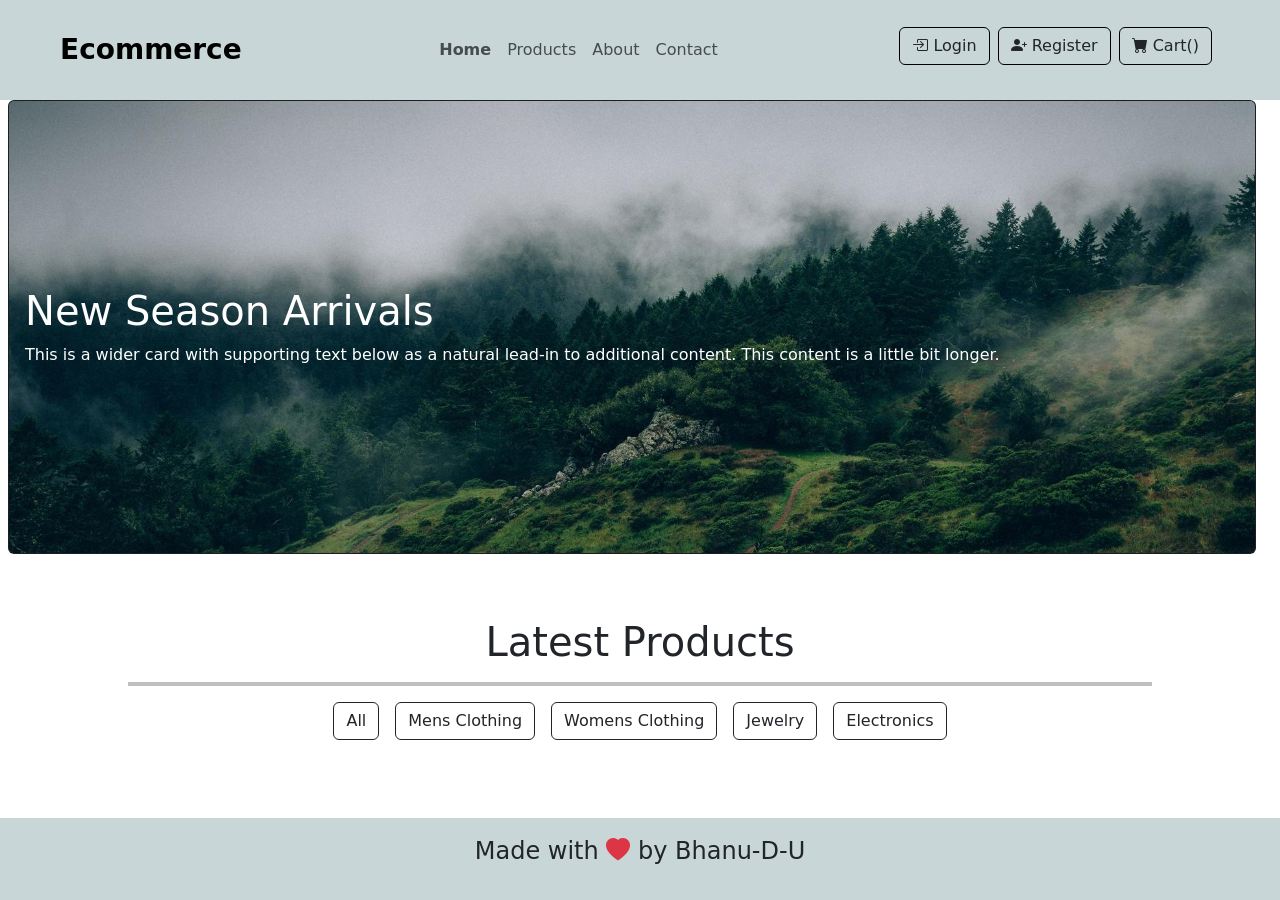
==== index.html @ 914856c6 "first commit" ====
<!DOCTYPE html>
<html lang="en">

<head>
    <meta charset="UTF-8">
    <meta name="viewport" content="width=device-width, initial-scale=1.0">
    <title>E-commerce </title>
    <link rel="stylesheet" href="./cs.css">
    <link href="https://cdn.jsdelivr.net/npm/bootstrap@5.3.8/dist/css/bootstrap.min.css" rel="stylesheet"
        integrity="sha384-sRIl4kxILFvY47J16cr9ZwB07vP4J8+LH7qKQnuqkuIAvNWLzeN8tE5YBujZqJLB" crossorigin="anonymous">
    <link rel="stylesheet" href="https://cdn.jsdelivr.net/npm/bootstrap-icons@1.13.1/font/bootstrap-icons.min.css">
</head>

<body>
    <header class="px-0 py-0 px-md-5 py-md-3">
        <nav class="navbar navbar-expand-lg">
            <div class="container-fluid">

                <a class="navbar-brand fw-bold fs-3" href="./index.html">Ecommerce</a>
                <button class="navbar-toggler" type="button" data-bs-toggle="collapse"
                    data-bs-target="#navbarSupportedContent" aria-controls="navbarSupportedContent"
                    aria-expanded="false" aria-label="Toggle navigation">
                    <span class="navbar-toggler-icon"></span>
                </button>

                <div class="collapse navbar-collapse" id="navbarSupportedContent">
                    <ul class="navbar-nav mb-2 mb-lg-0 ms-auto">
                        <li class="nav-item">
                            <a href="./index.html" class="nav-link fs-6 fw-bold">Home</a>
                        </li>
                        <li class="nav-item">
                            <a href="./product.html" class="nav-link fs-md-3 fs-6">Products</a>
                        </li>
                        <li class="nav-item">
                            <a href="./About.html" class="nav-link fs-6">About</a>
                        </li>
                        <li class="nav-item">
                            <a href="./Contact.html" class="nav-link fs-6">Contact</a>
                        </li>
                    </ul>

                    <ul class="navbar-nav ms-auto buts">
                        <li class="head-acc nav-item me-lg-2 mb-2 btn-hover">
                            <a href="./login.html" class="btn border-1 border-black">
                                <span><i class="bi bi-box-arrow-in-right"></i></span>
                                <span class="fs-6">Login</span>
                            </a>
                        </li>
                        <li class="head-acc nav-item me-lg-2 mb-2 btn-hover">
                            <a href="./register.html" class="btn border-1 border-black">
                                <span><i class="bi bi-person-plus-fill"></i></span>
                                <span class="fs-6">Register</span>
                            </a>
                        </li>
                        <li class="head-acc nav-item me-lg-2 mb-2 btn-hover">
                            <a href="./cart.html" class="btn border-1 border-black">
                                <span><i class="bi bi-cart-fill"></i></span>
                                <span class="fs-6">Cart(<span class="prod-length"></span>)</span>
                            </a>
                        </li>
                    </ul>
                </div>

            </div>
        </nav>
    </header>










    <main>
        <div class="card text-bg-dark ms-2 me-4 ">
            <img src="./photos/main.png.jpg" class="card-img custom-img" alt="logo">
            <div class="card-img-overlay d-flex flex-column justify-content-center align-items-start">
                <h1 class="card-title">New Season Arrivals</h1>
                <p class="card-text">
                    This is a wider card with supporting text below as a natural lead-in to additional content.
                    <span class="d-none d-lg-inline">This content is a little bit longer.</span>
                </p>
            </div>
        </div>

        <h1 class=" text-center" style="margin-top:5%;">Latest Products</h1>
        <hr style="width:80% ;margin-left: 10%;border:2px solid black">
        <nav class="d-flex justify-content-center gap-3 flex-wrap">
            <button id="allp" class="btn btn-outline-dark">All</button>
            <button id="mensp" class="btn btn-outline-dark">Mens Clothing</button>
            <button id="womensp" class="btn btn-outline-dark">Womens Clothing</button>
            <button id="jewerlyp" class="btn btn-outline-dark">Jewelry</button>
            <button id="electronicp" class="btn btn-outline-dark">Electronics</button>
        </nav>


        <div id="prod-container"></div>



    </main>





    <footer class="text-center fs-4 ">
        <p>Made with <i class="bi bi-heart-fill text-danger"></i> by Bhanu-D-U</p>
    </footer>












    <script src="./js.js"></script>
    <script src="https://cdn.jsdelivr.net/npm/bootstrap@5.3.8/dist/js/bootstrap.bundle.min.js"
        integrity="sha384-FKyoEForCGlyvwx9Hj09JcYn3nv7wiPVlz7YYwJrWVcXK/BmnVDxM+D2scQbITxI"
        crossorigin="anonymous"></script>
</body>

</html>
---- cs.css ----
body {
    margin: 0;
    padding: 0;
    display: flex;
    flex-direction: column;
    height: 100vh;

}

main {
    flex: 1;
}

.buts a:hover {
    color: white !important;
    background-color: black !important;
}

#prod-container {
    display: flex;
    flex-wrap: wrap;
    justify-content: space-evenly;
    column-gap: 100px;

}

.prod-card {
    width: 350px;
    margin: 5% auto 20px;
    border: 1px solid black;
    text-align: center;
    border-radius: 20px;
    height: 670px;
    box-shadow: 5px 7px 15px black;
}

.imgid {
    margin-top: 25px;
}

.card-butts {
    display: flex;
    justify-content: space-evenly;


}

.card-butts button {
    border-radius: 10px;
    padding: 15px;
    color: white;
    background-color: black;

}

header {
    background-color: rgb(200, 214, 216);
}

footer {
    margin-top: 30px;
    background-color: rgb(200, 214, 216);
    padding: 15px
}

ul.head-acc .btn-hover:hover,
.btn-hover:hover {
    background-color: #0e0c0c;
    color: white
}

.btn-hover {
    color: #050506;
    text-decoration: none;
}

.btn-hover:hover {
    background-color: #050506;
    /* Bootstrap primary blue */
    color: #fff;
    /* white text */
    border-color: #0c0c0c;
    /* border matches background */

    /* remove underline on hover */
}

.cart-butt:hover {
    background-color: #b06d6d;
}

@media (max-width:991px) {
    .custom-width {
        width: 100%;
    }

    .summt {

        margin-top: 70px;
    }
}

@media (min-width:992px) {
    .custom-width {
        width: 75%;
    }
}

@media (max-width:440px) {
    #butmove {
        display: grid !important;
        width: 100% !important;
        /* override inline width */
    }
}
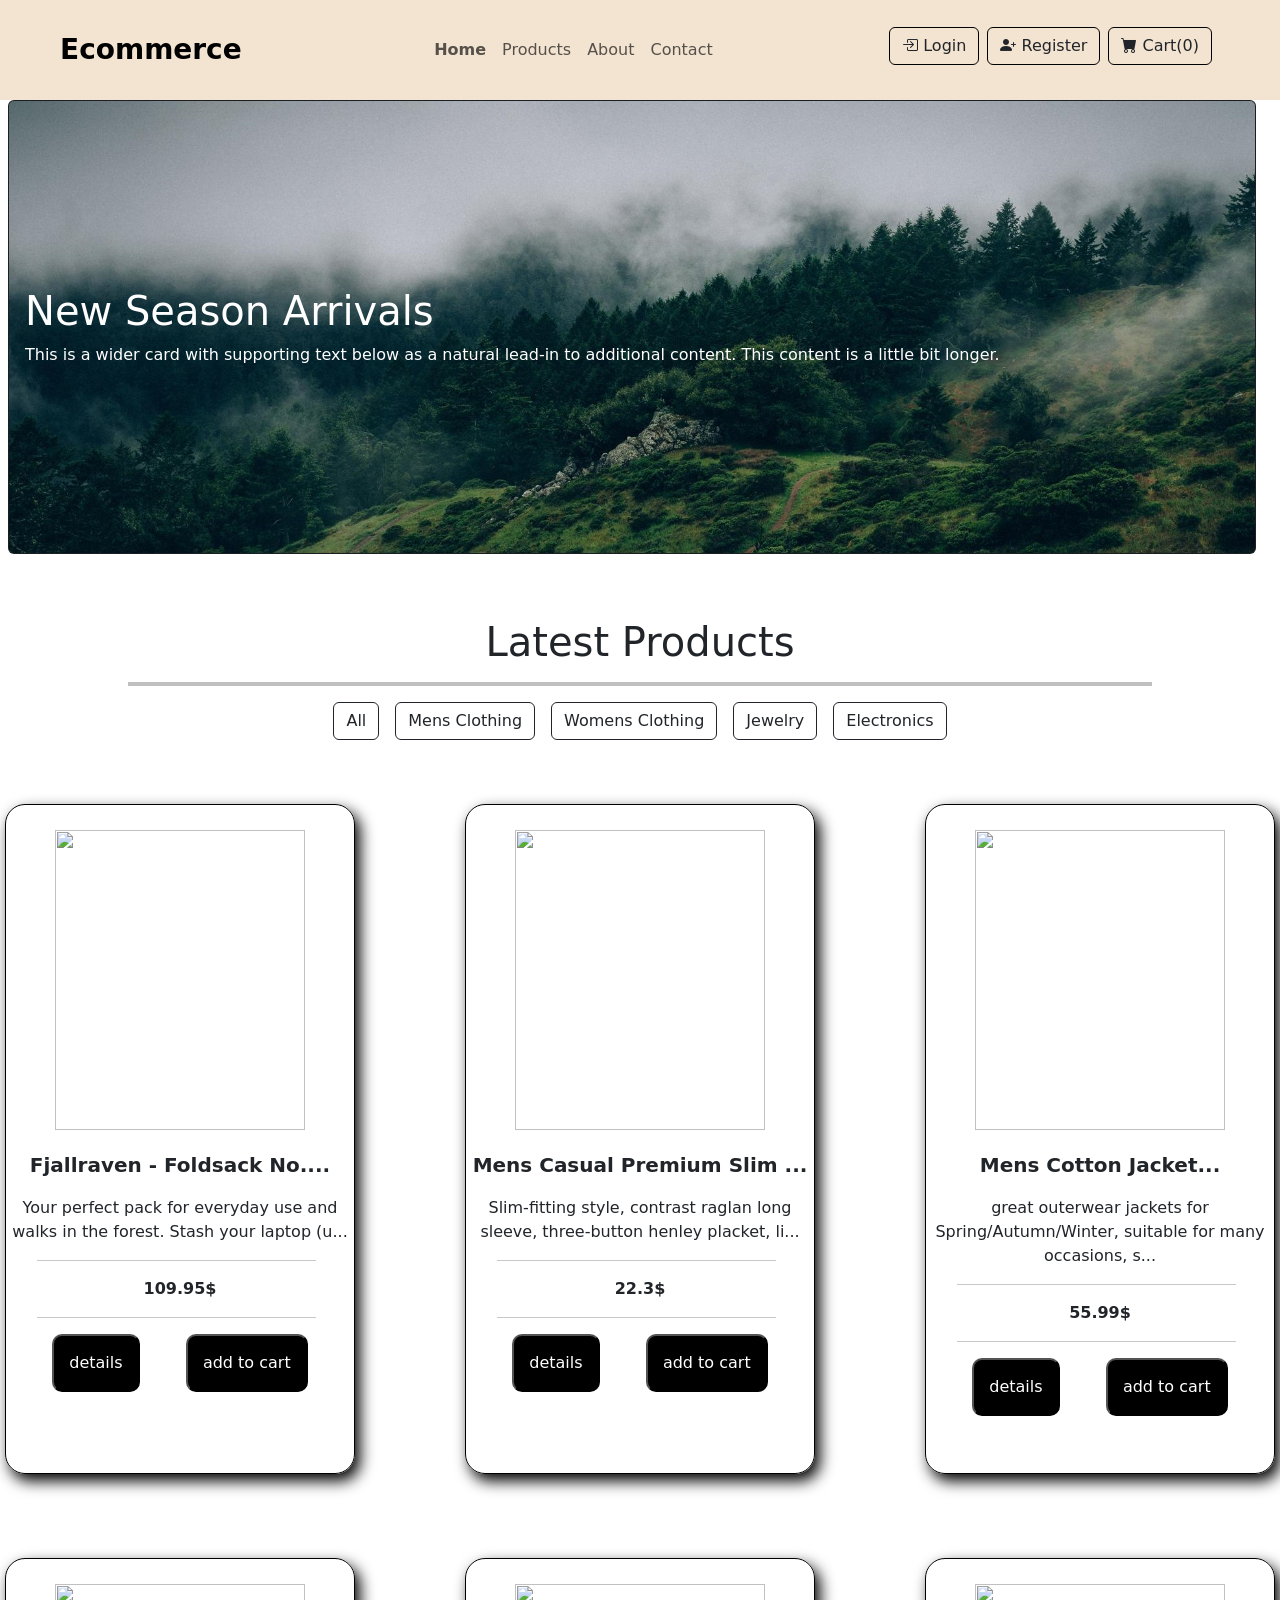
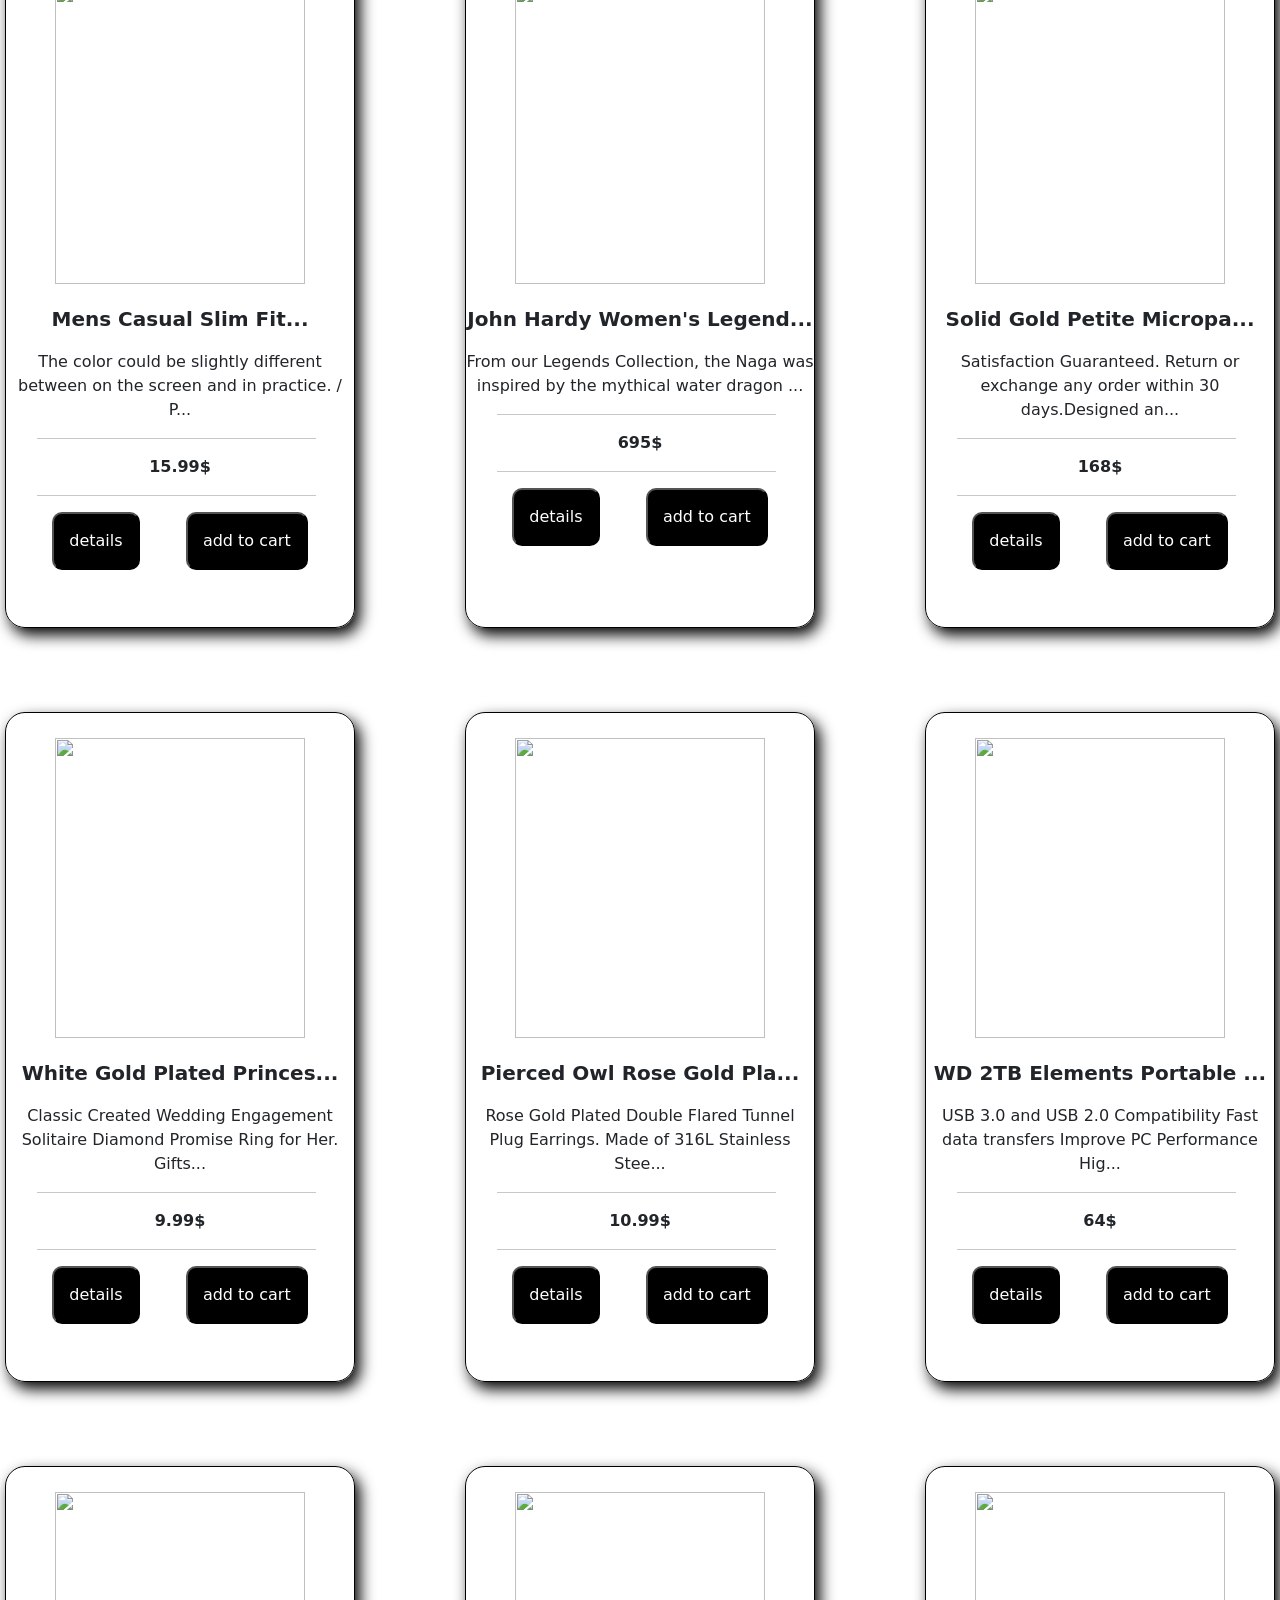
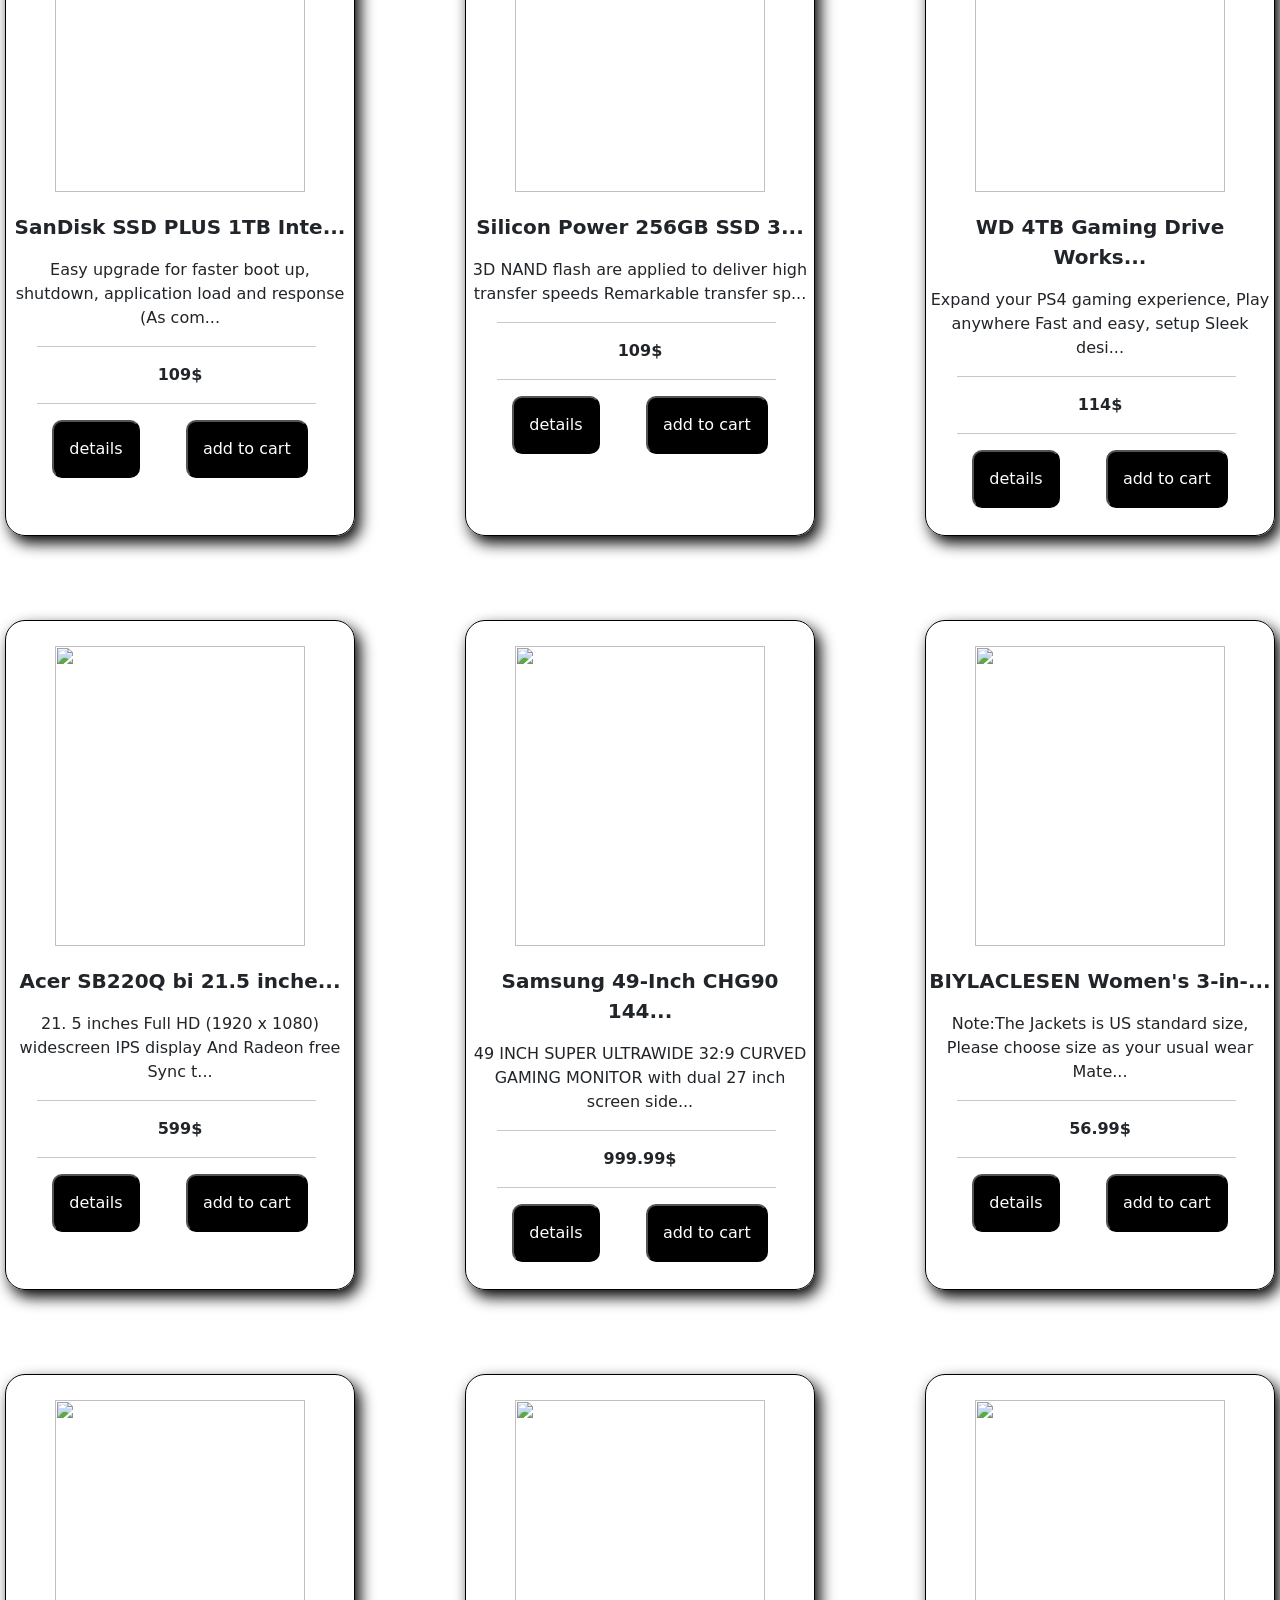
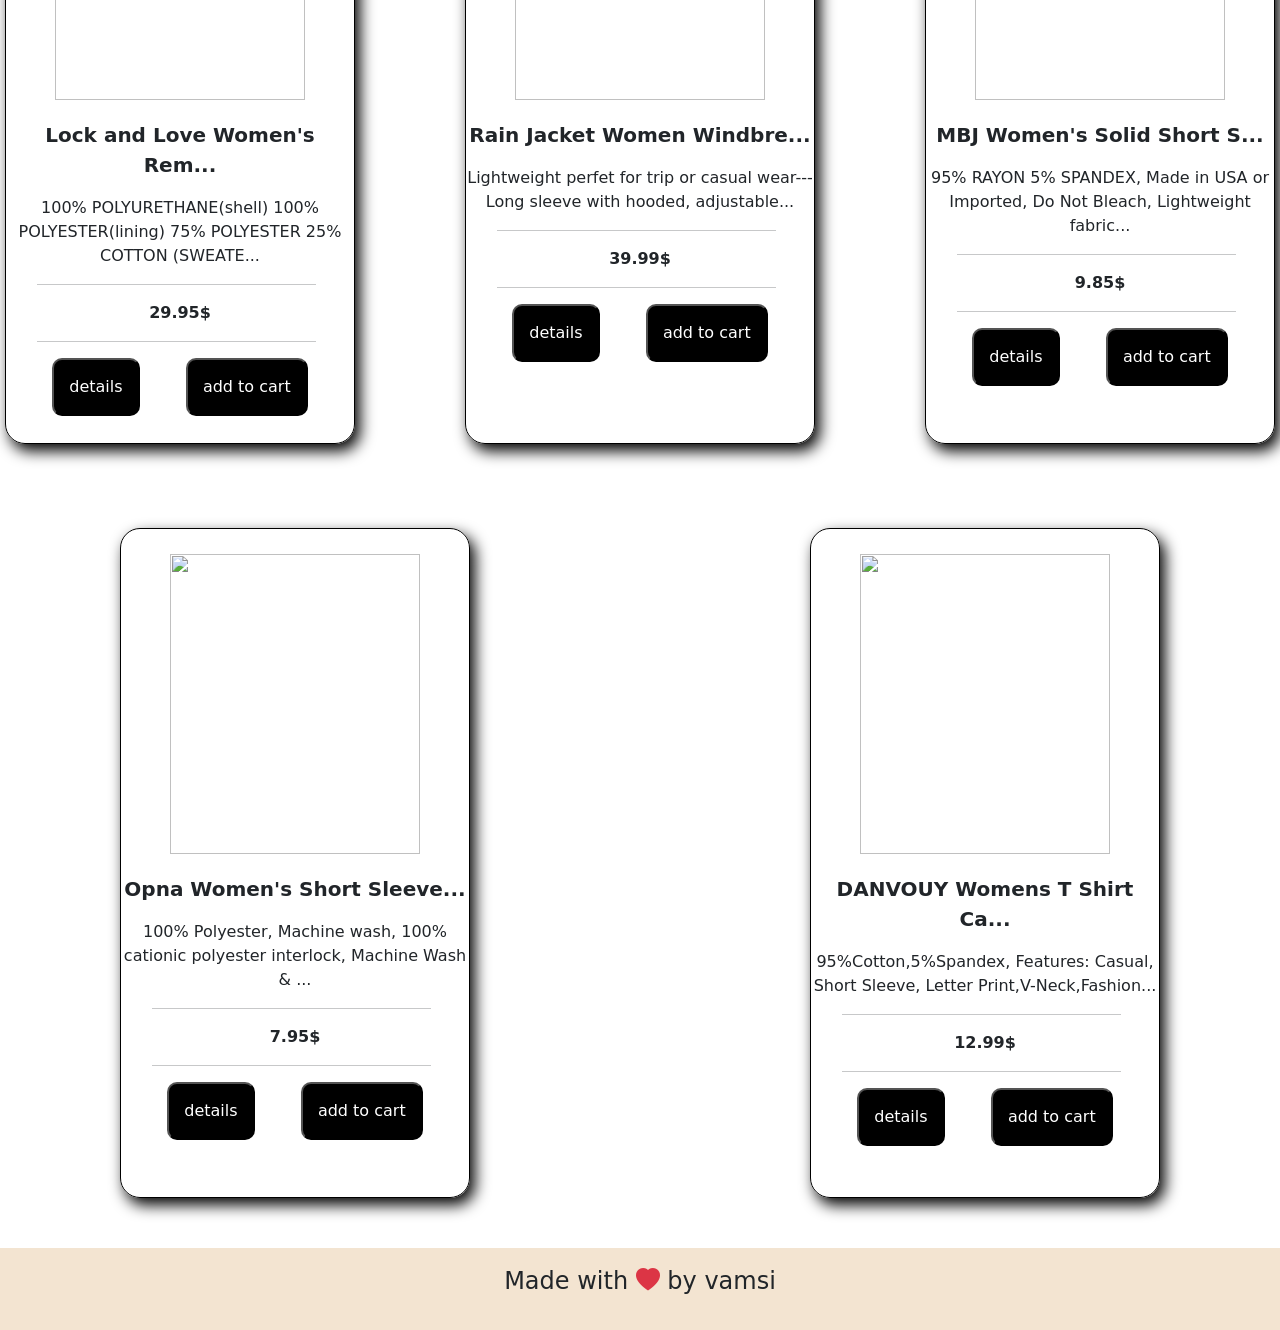
==== commit e8c3c1d8: "bg-color" ====
--- a/index.html
+++ b/index.html
@@ -108,7 +108,7 @@
 
 
     <footer class="text-center fs-4 ">
-        <p>Made with <i class="bi bi-heart-fill text-danger"></i> by Bhanu-D-U</p>
+        <p>Made with <i class="bi bi-heart-fill text-danger"></i> by vamsi</p>
     </footer>
 
 
--- a/cs.css
+++ b/cs.css
@@ -54,12 +54,12 @@
 }
 
 header {
-    background-color: rgb(200, 214, 216);
+    background-color: rgb(243, 228, 209);
 }
 
 footer {
     margin-top: 30px;
-    background-color: rgb(200, 214, 216);
+    background-color: rgb(243, 228, 209);
     padding: 15px
 }
 
